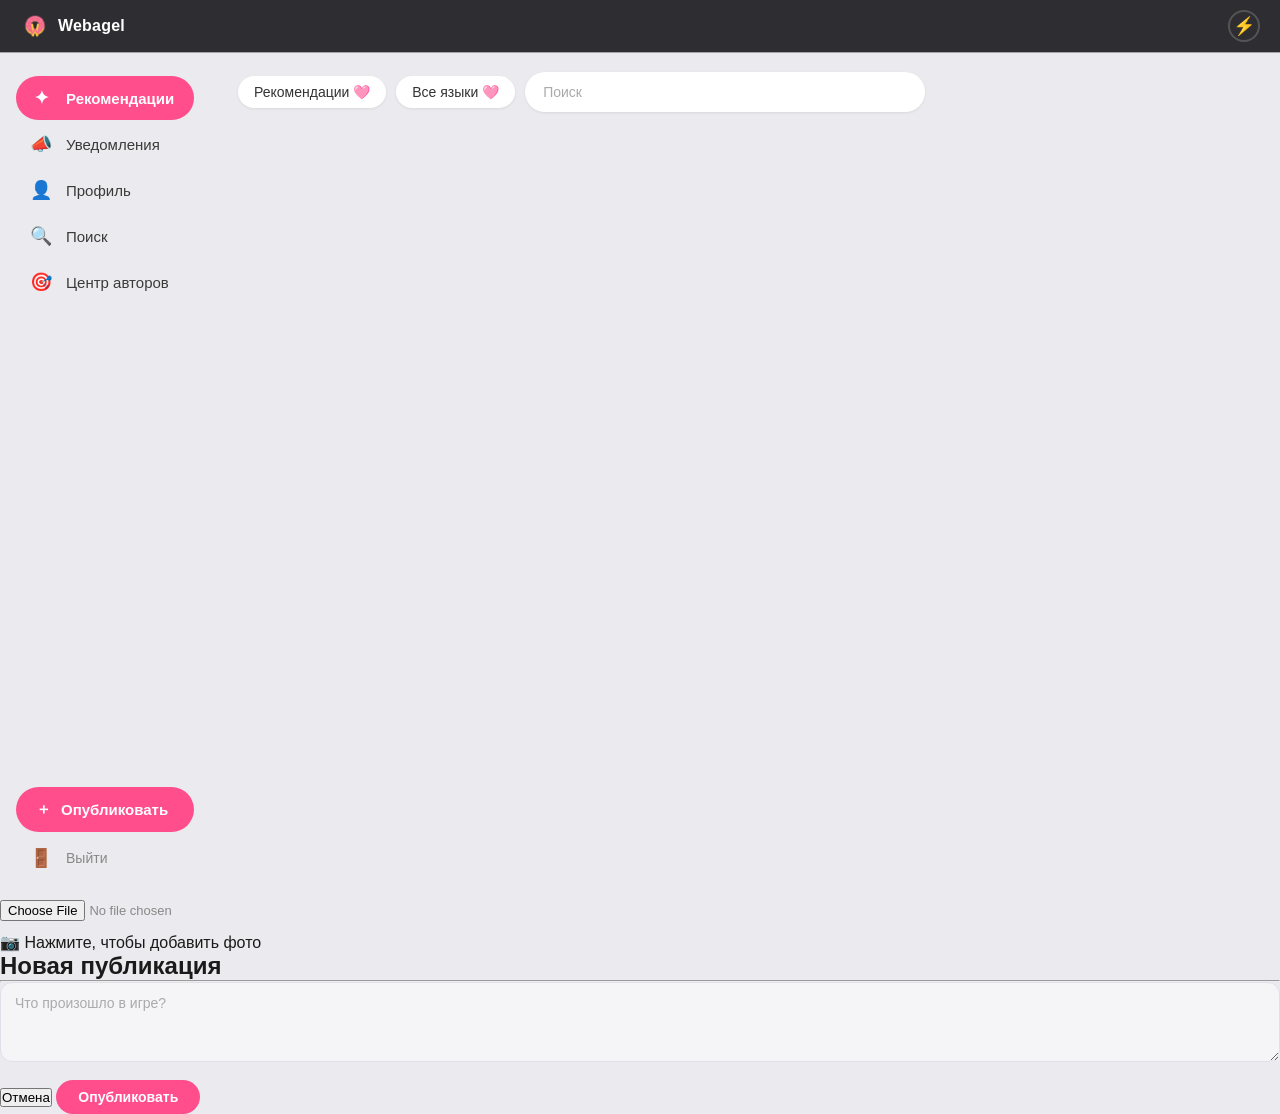
==== index.html @ 7decca6f "Refactor create post modal and image upload Updated the create post modal structure and improved ima" ====
<!DOCTYPE html>
<html lang="ru">
<head>
    <meta charset="UTF-8">
    <meta name="viewport" content="width=device-width, initial-scale=1.0">
    <link rel="icon" type="image/png" href="icons/logo.png">
    <title>Webagel</title>
    <link rel="stylesheet" href="css/style.css">
</head>
<body>

<div class="app">

    <!-- TOP BAR (dark) -->
    <header class="topbar">
        <div class="topbar-logo">
            <img src="icons/logo-transparent.png" alt="Webagel">
            <span class="topbar-name">Webagel</span>
        </div>
        <button class="notify-btn" title="Уведомления">⚡</button>
    </header>

    <!-- SIDEBAR -->
    <aside class="sidebar">
        <nav>
            <a href="index.html" class="active">
                <span class="sidebar-icon">✦</span>
                <span>Рекомендации</span>
            </a>
            <a href="#">
                <span class="sidebar-icon">📣</span>
                <span>Уведомления</span>
            </a>
            <a href="profile.html">
                <span class="sidebar-icon">👤</span>
                <span>Профиль</span>
            </a>
            <a href="search.html">
                <span class="sidebar-icon">🔍</span>
                <span>Поиск</span>
            </a>
            <a href="#">
                <span class="sidebar-icon">🎯</span>
                <span>Центр авторов</span>
            </a>
        </nav>

        <button id="publishFloatBtn">
            <span>＋</span>
            <span>Опубликовать</span>
        </button>

        <button id="logoutBtn">
            <span class="sidebar-icon">🚪</span>
            <span>Выйти</span>
        </button>
    </aside>

    <!-- MAIN -->
    <main class="main-content">

        <div class="topbar-spacer"></div>

        <!-- Search + filters -->
        <div class="search-bar-wrapper">
            <button class="filter-pill">Рекомендации 🩷</button>
            <button class="filter-pill">Все языки 🩷</button>
            <input type="text" class="main-search-input" placeholder="Поиск">
        </div>

        <!-- Feed -->
        <section class="feed-section">
            <div id="feed"></div>
        </section>

    </main>

</div>

<script type="module" src="js/app.js"></script>
<script type="module" src="js/posts.js"></script>

<!-- Create post modal -->
<div id="createPostModal">
    <div id="createPostContent">
        <div id="createPostImageSide">
            <label id="imageDropZone">
                <input type="file" id="postImage" accept="image/*">
                <div id="imagePreview">
                    <span id="imageDropHint">📷 Нажмите, чтобы добавить фото</span>
                </div>
            </label>
        </div>
        <div id="createPostInfoSide">
            <h2>Новая публикация</h2>
            <hr>
            <textarea id="postText" placeholder="Что произошло в игре?"></textarea>
            <div id="createPostActions">
                <button id="cancelPostBtn">Отмена</button>
                <button id="publishBtn">Опубликовать</button>
            </div>
        </div>
    </div>
</div>

<!-- Post modal -->
<div id="postModal">
    <div id="modalContent">
        <div id="modalImageSide"></div>
        <div id="modalInfoSide"></div>
    </div>
</div>

</body>
</html>
---- css/style.css ----
/* ===== RESET ===== */
*, *::before, *::after {
    margin: 0;
    padding: 0;
    box-sizing: border-box;
}

/* ===== BASE ===== */
body {
    background: #ebebef;
    font-family: 'Segoe UI', 'Helvetica Neue', Arial, sans-serif;
    color: #1a1a1a;
    min-height: 100vh;
}

a {
    text-decoration: none;
    color: inherit;
}

/* ===== LAYOUT ===== */
.app {
    display: flex;
    min-height: 100vh;
}

/* ===== TOPBAR (dark, fixed, full-width) ===== */
.topbar {
    position: fixed;
    top: 0;
    left: 0;
    right: 0;
    height: 52px;
    background: #2e2e32;
    display: flex;
    align-items: center;
    gap: 12px;
    padding: 0 20px;
    z-index: 200;
    box-shadow: 0 1px 0 rgba(0,0,0,0.3);
}

.topbar-logo {
    font-size: 17px;
    font-weight: 700;
    color: #ffffff;
    letter-spacing: 0.2px;
    flex-shrink: 0;
    display: flex;
    align-items: center;
    gap: 8px;
}

.topbar-logo img {
    width: 30px;
    height: 30px;
    border-radius: 50%;
    object-fit: cover;
}

.topbar-divider {
    color: #666;
    font-size: 18px;
    font-weight: 300;
}

.topbar-name {
    font-size: 16px;
    font-weight: 600;
    color: #fff;
}

.topbar input {
    display: none; /* search is in main area */
}

.notify-btn {
    margin-left: auto;
    border: none;
    background: none;
    font-size: 18px;
    cursor: pointer;
    color: #aaa;
    transition: color 0.15s;
    line-height: 1;
    width: 32px;
    height: 32px;
    border-radius: 50%;
    border: 2px solid #555;
    display: flex;
    align-items: center;
    justify-content: center;
}

.notify-btn:hover {
    color: #fff;
    border-color: #aaa;
}

.topbar-spacer {
    height: 52px;
}

/* ===== SIDEBAR ===== */
.sidebar {
    width: 210px;
    background: transparent;
    position: fixed;
    left: 0;
    top: 52px;
    bottom: 0;
    display: flex;
    flex-direction: column;
    padding: 24px 16px 20px;
    z-index: 100;
}

.logo {
    display: none; /* logo is in topbar */
}

.sidebar nav {
    flex: 1;
    display: flex;
    flex-direction: column;
    gap: 2px;
}

.sidebar a,
.sidebar button {
    display: flex;
    align-items: center;
    gap: 14px;
    width: 100%;
    padding: 11px 14px;
    border-radius: 50px;
    font-size: 15px;
    font-weight: 500;
    color: #3a3a3a;
    border: none;
    background: none;
    cursor: pointer;
    transition: background 0.12s, color 0.12s;
    text-align: left;
}

.sidebar a:hover,
.sidebar button:hover {
    background: rgba(0, 0, 0, 0.07);
    color: #111;
}

.sidebar a.active {
    background: #ff4e8b;
    color: #fff;
    font-weight: 600;
}

.sidebar a.active:hover {
    background: #e83d7a;
}

.sidebar-icon {
    font-size: 18px;
    width: 22px;
    text-align: center;
    flex-shrink: 0;
}

/* Publish button at bottom of sidebar */
#publishFloatBtn {
    display: flex;
    align-items: center;
    gap: 10px;
    background: #ff4e8b;
    color: #fff;
    border: none;
    border-radius: 50px;
    padding: 13px 20px;
    font-size: 15px;
    font-weight: 700;
    cursor: pointer;
    transition: background 0.15s;
    margin-top: 12px;
    width: 100%;
}

#publishFloatBtn:hover {
    background: #e83d7a;
}

#logoutBtn {
    color: #888;
    font-size: 14px;
    font-weight: 400;
    margin-top: 4px;
}

#logoutBtn:hover {
    background: rgba(0, 0, 0, 0.06);
    color: #333;
}

/* ===== MAIN CONTENT ===== */
.main-content {
    margin-left: 210px;
    width: calc(100% - 210px);
    padding: 20px 28px 40px;
    min-height: 100vh;
}

/* ===== SEARCH BAR (in main area, below topbar) ===== */
.search-bar-wrapper {
    display: flex;
    align-items: center;
    gap: 10px;
    margin-bottom: 20px;
}

.search-bar-wrapper input,
.main-search-input {
    flex: 1;
    max-width: 400px;
    height: 40px;
    border: none;
    border-radius: 50px;
    padding: 0 18px;
    background: #fff;
    color: #1a1a1a;
    font-size: 14px;
    outline: none;
    box-shadow: 0 1px 3px rgba(0,0,0,0.08);
    transition: box-shadow 0.15s;
}

.search-bar-wrapper input:focus,
.main-search-input:focus {
    box-shadow: 0 0 0 2px #ff4e8b40, 0 1px 3px rgba(0,0,0,0.1);
}

.search-bar-wrapper input::placeholder,
.main-search-input::placeholder {
    color: #aaa;
}

/* Filter pills */
.filter-pill {
    display: flex;
    align-items: center;
    gap: 6px;
    padding: 8px 16px;
    border-radius: 50px;
    background: #fff;
    color: #333;
    font-size: 14px;
    font-weight: 500;
    border: none;
    cursor: pointer;
    box-shadow: 0 1px 3px rgba(0,0,0,0.08);
    transition: box-shadow 0.15s;
}

.filter-pill:hover {
    box-shadow: 0 2px 6px rgba(0,0,0,0.12);
}

/* ===== WELCOME CARD (simplified) ===== */
.welcome-card {
    display: none; /* removed in Bagel style */
}

/* ===== CREATE POST (modal trigger, not inline) ===== */
.create-post {
    background: #fff;
    border: none;
    border-radius: 16px;
    padding: 20px 22px;
    margin-bottom: 24px;
    box-shadow: 0 1px 4px rgba(0,0,0,0.06);
}

.create-post h2 {
    font-size: 15px;
    font-weight: 600;
    color: #555;
    margin-bottom: 14px;
}

#postImage {
    display: block;
    margin-bottom: 12px;
    font-size: 13px;
    color: #888;
}

#postText {
    width: 100%;
    min-height: 80px;
    resize: vertical;
    background: #f5f5f8;
    border: 1px solid #e0e0e8;
    border-radius: 12px;
    padding: 12px 14px;
    color: #1a1a1a;
    font-size: 14px;
    margin-bottom: 14px;
    font-family: inherit;
    transition: border-color 0.15s;
}

#postText::placeholder {
    color: #aaa;
}

#postText:focus {
    outline: none;
    border-color: #ff4e8b;
}

/* ===== FEED SECTION ===== */
.feed-section h2 {
    font-size: 16px;
    font-weight: 700;
    color: #1a1a1a;
    margin-bottom: 16px;
}

/* ===== FEED GRID — masonry-like 4 col ===== */
#feed {
    display: grid;
    grid-template-columns: repeat(auto-fill, minmax(280px, 1fr));
    gap: 14px;
}

/* ===== POST CARD ===== */
.post {
    background: #fff;
    border: none;
    border-radius: 14px;
    overflow: hidden;
    display: flex;
    flex-direction: column;
    transition: transform 0.16s, box-shadow 0.16s;
    cursor: pointer;
    box-shadow: 0 1px 3px rgba(0,0,0,0.06);
}

.post:hover {
    transform: translateY(-2px);
    box-shadow: 0 6px 18px rgba(0,0,0,0.10);
}

/* Post image — full bleed, tall */
.post-image {
    width: 100%;
    height: 220px;
    object-fit: cover;
    display: block;
    flex-shrink: 0;
}

/* Text-only post placeholder */
.post-text-card {
    background: #f9f9fb;
    width: 100%;
    height: 220px;
    display: flex;
    align-items: center;
    justify-content: center;
    padding: 24px;
    font-size: 20px;
    color: #bbb;
    font-style: italic;
    text-align: center;
    line-height: 1.5;
    flex-shrink: 0;
}

/* Post title below image */
.post-title {
    font-size: 14px;
    font-weight: 600;
    color: #111;
    padding: 10px 14px 4px;
}

/* Avatar + username + likes row */
.post > div:first-child {
    display: flex;
    align-items: center;
    gap: 8px;
    padding: 8px 14px 12px;
}

.post > div:first-child img {
    width: 28px;
    height: 28px;
    border-radius: 50%;
    object-fit: cover;
    flex-shrink: 0;
}

.post > div:first-child strong {
    font-size: 13px;
    font-weight: 500;
    color: #444;
    flex: 1;
}

/* Likes count at right side of author row */
.post-likes-count {
    display: flex;
    align-items: center;
    gap: 4px;
    font-size: 13px;
    color: #888;
    flex-shrink: 0;
}

.post-likes-count::after {
    content: '🩷';
    font-size: 13px;
}

/* Post content text */
.post > p {
    font-size: 13px;
    color: #666;
    padding: 0 14px 10px;
    display: -webkit-box;
    -webkit-line-clamp: 2;
    -webkit-box-orient: vertical;
    overflow: hidden;
    line-height: 1.5;
}

/* Post stats bar */
.post-stats {
    display: flex;
    align-items: center;
    gap: 8px;
    padding: 8px 14px 12px;
    margin-top: auto;
}

/* Like button */
.post-stats .likeBtn {
    background: #ff4e8b;
    color: #fff;
    border: none;
    border-radius: 50px;
    padding: 7px 16px;
    font-size: 13px;
    font-weight: 600;
    cursor: pointer;
    transition: background 0.15s;
}

.post-stats .likeBtn:hover {
    background: #e83d7a;
}

/* Comment count */
.post-stats > span {
    display: flex;
    align-items: center;
    gap: 4px;
    font-size: 13px;
    color: #999;
    white-space: nowrap;
}

/* Delete button */
.deletePostBtn {
    background: none;
    border: none;
    color: #ccc;
    cursor: pointer;
    font-size: 12px;
    padding: 4px 14px 10px;
    transition: color 0.15s;
    text-align: left;
}

.deletePostBtn:hover {
    color: #e83d4d;
}

/* ===== BUTTONS (general) ===== */
#publishBtn {
    background: #ff4e8b;
    color: #fff;
    border: none;
    border-radius: 50px;
    padding: 9px 22px;
    font-size: 14px;
    font-weight: 600;
    cursor: pointer;
    transition: background 0.15s;
}

#publishBtn:hover {
    background: #e83d7a;
}

/* ===== AUTH PAGES ===== */
body:has(.auth) {
    display: flex;
    align-items: center;
    justify-content: center;
    background: #ebebef;
}

.auth {
    background: #fff;
    border-radius: 20px;
    padding: 40px 36px;
    width: 360px;
    box-shadow: 0 4px 24px rgba(0,0,0,0.10);
    display: flex;
    flex-direction: column;
    gap: 14px;
}

.auth h1 {
    font-size: 26px;
    font-weight: 800;
    color: #ff4e8b;
    margin-bottom: 8px;
    text-align: center;
}

.auth input {
    width: 100%;
    height: 44px;
    border: 1.5px solid #e0e0e8;
    border-radius: 50px;
    padding: 0 18px;
    background: #f8f8fb;
    color: #1a1a1a;
    font-size: 14px;
    font-family: inherit;
    outline: none;
    transition: border-color 0.15s;
}

.auth input:focus {
    border-color: #ff4e8b;
}

.auth button {
    width: 100%;
    height: 44px;
    background: #ff4e8b;
    color: #fff;
    border: none;
    border-radius: 50px;
    font-size: 15px;
    font-weight: 700;
    cursor: pointer;
    transition: background 0.15s;
    margin-top: 4px;
}

.auth button:hover {
    background: #e83d7a;
}

.auth a {
    text-align: center;
    font-size: 13px;
    color: #888;
    transition: color 0.15s;
}

.auth a:hover {
    color: #ff4e8b;
}

/* ===== PROFILE PAGE ===== */
body:has(.profile) {
    background: #ebebef;
}

.profile {
    max-width: 760px;
    margin: 60px auto 0;
    padding: 32px 28px 60px;
    background: transparent;
}

.profile h1 {
    font-size: 22px;
    font-weight: 700;
    color: #1a1a1a;
    margin-bottom: 24px;
}

.avatar {
    width: 90px;
    height: 90px;
    border-radius: 50%;
    object-fit: cover;
    border: 3px solid #ff4e8b;
    display: block;
}

.profile input[type="text"],
.profile input:not([type="file"]),
.profile textarea {
    width: 100%;
    padding: 10px 16px;
    background: #fff;
    border: 1.5px solid #e0e0e8;
    border-radius: 12px;
    color: #1a1a1a;
    font-size: 14px;
    font-family: inherit;
    outline: none;
    transition: border-color 0.15s;
}

.profile textarea {
    min-height: 80px;
    resize: vertical;
}

.profile input:focus,
.profile textarea:focus {
    border-color: #ff4e8b;
}

.profile button {
    background: #ff4e8b;
    color: #fff;
    border: none;
    border-radius: 50px;
    padding: 10px 28px;
    font-size: 14px;
    font-weight: 700;
    cursor: pointer;
    transition: background 0.15s;
}

.profile button:hover {
    background: #e83d7a;
}

.profile a {
    color: #888;
    font-size: 13px;
    transition: color 0.15s;
}

.profile a:hover {
    color: #ff4e8b;
}

/* ===== POST MODAL ===== */
#postModal {
    position: fixed;
    inset: 0;
    background: rgba(0, 0, 0, 0.55);
    backdrop-filter: blur(8px);
    display: none;
    justify-content: center;
    align-items: center;
    z-index: 9999;
}

#modalContent {
    width: 88vw;
    max-width: 1060px;
    height: 86vh;
    background: #fff;
    border: none;
    border-radius: 20px;
    overflow: hidden;
    display: flex;
    box-shadow: 0 20px 60px rgba(0,0,0,0.25);
}

#modalImageSide {
    width: 60%;
    background: #111;
    display: flex;
    align-items: center;
    justify-content: center;
    flex-shrink: 0;
}

#modalImageSide img {
    width: 100%;
    height: 100%;
    object-fit: contain;
}

#modalInfoSide {
    width: 40%;
    padding: 26px 22px;
    overflow-y: auto;
    background: #fff;
    border-left: 1px solid #eee;
    display: flex;
    flex-direction: column;
    gap: 0;
}

#modalInfoSide::-webkit-scrollbar {
    width: 4px;
}
#modalInfoSide::-webkit-scrollbar-thumb {
    background: #ddd;
    border-radius: 4px;
}

#modalInfoSide h2 {
    font-size: 17px;
    font-weight: 700;
    color: #111;
    margin-bottom: 4px;
}

#modalInfoSide p {
    font-size: 13px;
    color: #777;
    margin-bottom: 14px;
    line-height: 1.55;
}

#modalInfoSide hr {
    border: none;
    border-top: 1px solid #eee;
    margin: 12px 0;
}

#modalInfoSide h3 {
    font-size: 13px;
    font-weight: 600;
    color: #999;
    margin-bottom: 8px;
    text-transform: uppercase;
    letter-spacing: 0.5px;
}

#modalInfoSide .post-stats {
    padding: 0;
    margin-bottom: 0;
}

/* ===== COMMENTS ===== */
.comments {
    display: flex;
    flex-direction: column;
    gap: 2px;
    flex: 1;
    margin-bottom: 14px;
}

.comment {
    padding: 8px 0;
    border-bottom: 1px solid #f0f0f4;
    font-size: 13px;
    color: #555;
    line-height: 1.5;
}

.comment strong {
    display: block;
    font-size: 13px;
    font-weight: 600;
    color: #222;
    margin-bottom: 2px;
}

/* ===== COMMENT FORM ===== */
.comment-form {
    display: flex;
    gap: 8px;
    margin-top: auto;
    padding-top: 12px;
    border-top: 1px solid #eee;
}

.comment-form input,
#modalCommentInput {
    flex: 1;
    padding: 9px 14px;
    background: #f5f5f8;
    border: 1.5px solid #e8e8ef;
    border-radius: 50px;
    color: #1a1a1a;
    font-size: 13px;
    font-family: inherit;
    transition: border-color 0.15s;
    outline: none;
}

.comment-form input::placeholder,
#modalCommentInput::placeholder {
    color: #bbb;
}

.comment-form input:focus,
#modalCommentInput:focus {
    border-color: #ff4e8b;
}

#modalCommentBtn {
    background: #ff4e8b;
    color: #fff;
    border: none;
    border-radius: 50px;
    padding: 9px 16px;
    font-size: 13px;
    font-weight: 600;
    cursor: pointer;
    white-space: nowrap;
    transition: background 0.15s;
}

#modalCommentBtn:hover {
    background: #e83d7a;
}

/* Delete post button in modal */
#deleteModalPost {
    background: none;
    border: 1.5px solid #f0d0d8;
    color: #ccc;
    border-radius: 50px;
    padding: 8px 14px;
    font-size: 13px;
    cursor: pointer;
    margin-top: 10px;
    transition: border-color 0.15s, color 0.15s;
    width: 100%;
}

#deleteModalPost:hover {
    border-color: #e83d4d;
    color: #e83d4d;
}

/* ===== RESPONSIVE ===== */ /*
@media (max-width: 900px) {
    .sidebar {
        width: 64px;
        padding: 16px 8px;
    }

    .sidebar a span,
    .sidebar button span {
        display: none;
    }

    .sidebar a,
    .sidebar button {
        justify-content: center;
        padding: 12px;
        gap: 0;
        border-radius: 50%;
    }

    #publishFloatBtn span {
        display: none;
    }

    #publishFloatBtn {
        padding: 13px;
        justify-content: center;
        border-radius: 50%;
        width: 46px;
        height: 46px;
    }

    .main-content {
        margin-left: 64px;
        padding: 14px;
    }

    #modalContent {
        flex-direction: column;
        width: 96vw;
        height: 95vh;
    }

    #modalImageSide,
    #modalInfoSide {
        width: 100%;
    }

    #modalImageSide {
        height: 45%;
    }

    #modalInfoSide {
        height: 55%;
        border-left: none;
        border-top: 1px solid #eee;
    }
}
*/
/* ===== MOBILE (до 770px) ===== */
@media (max-width: 770px) {

    /* Топбар */
    .topbar {
        padding: 0 14px;
    }

    /* Сайдбар — снизу экрана вместо левой панели */
    .sidebar {
        width: 100%;
        height: 60px;
        top: auto;
        bottom: 0;
        left: 0;
        right: 0;
        flex-direction: row;
        padding: 0 8px;
        background: #fff;
        border-top: 1px solid #e0e0e8;
        box-shadow: 0 -2px 10px rgba(0,0,0,0.08);
        z-index: 150;
    }

    .sidebar nav {
        flex-direction: row;
        flex: 1;
        gap: 0;
        align-items: center;
        justify-content: space-around;
    }

    .sidebar a,
    .sidebar button {
        flex-direction: column;
        gap: 3px;
        padding: 8px 6px;
        border-radius: 10px;
        font-size: 10px;
        justify-content: center;
        align-items: center;
    }

    .sidebar a span:last-child,
    .sidebar button span:last-child {
        display: block;
        font-size: 10px;
    }

    .sidebar-icon {
        font-size: 20px;
        width: auto;
    }

    .sidebar a.active {
        background: transparent;
        color: #ff4e8b;
    }

    #publishFloatBtn {
        flex-direction: column;
        gap: 3px;
        padding: 8px 6px;
        border-radius: 10px;
        background: transparent;
        color: #ff4e8b;
        font-size: 10px;
        width: auto;
        height: auto;
        margin-top: 0;
    }

    #publishFloatBtn:hover {
        background: rgba(255, 78, 139, 0.08);
    }

    #logoutBtn {
        display: none;
    }

    /* Основной контент */
    .main-content {
        margin-left: 0;
        width: 100%;
        padding: 12px 12px 80px; /* отступ снизу под сайдбар */
    }

    /* Поиск и фильтры */
    .search-bar-wrapper {
        flex-wrap: wrap;
        gap: 8px;
    }

    .main-search-input {
        width: 100%;
        max-width: 100%;
    }

    /* Лента — одна колонка */
    #feed {
        grid-template-columns: 1fr;
    }

    /* Модалка поста */
    #modalContent {
        flex-direction: column;
        width: 100vw;
        height: 100dvh;
        border-radius: 0;
    }

    #modalImageSide {
        width: 100%;
        height: 50%;
    }

    #modalInfoSide {
        width: 100%;
        height: 50%;
        border-left: none;
        border-top: 1px solid #eee;
    }
}

/* ===== AUTHOR LINK (avatar + username) ===== */
.post-author-link {
    display: flex;
    align-items: center;
    gap: 8px;
    flex: 1;
    min-width: 0;
}

.post-author-link:hover strong {
    color: #ff4e8b;
}

.modal-author-link {
    color: inherit;
    transition: color 0.15s;
}

.modal-author-link:hover {
    color: #ff4e8b;
}

/* ===== FOLLOW STATS (profile / user pages) ===== */
.follow-stats {
    display: flex;
    gap: 18px;
    margin: 4px 0 8px;
}

.follow-stat {
    font-size: 14px;
    color: #555;
    font-weight: 600;
}

/* ===== FOLLOW BUTTON ===== */
#followBtn {
    background: #ff4e8b;
    color: #fff;
    border: none;
    border-radius: 50px;
    padding: 10px 28px;
    font-size: 14px;
    font-weight: 700;
    cursor: pointer;
    transition: background 0.15s, color 0.15s, border-color 0.15s;
}

#followBtn:hover {
    background: #e83d7a;
}

#followBtn.following {
    background: #fff;
    color: #ff4e8b;
    border: 1.5px solid #ff4e8b;
}

#followBtn.following:hover {
    background: #fff0f4;
}

#followBtn:disabled {
    opacity: 0.6;
    cursor: default;
}

/* ===== USER DISPLAY (on user.html) ===== */
.user-display-name {
    font-size: 18px;
    font-weight: 700;
    color: #1a1a1a;
    margin-bottom: 4px;
}

.user-bio {
    font-size: 14px;
    color: #666;
    margin-bottom: 12px;
    max-width: 500px;
}

/* ===== PROFILE FEED DIVIDER / TITLE ===== */
.profile-divider {
    border: none;
    border-top: 1px solid #ddd;
    margin: 28px 0 20px;
}

.profile-feed-title {
    font-size: 16px;
    font-weight: 700;
    color: #1a1a1a;
    margin-bottom: 16px;
}

.profile #feed {
    display: grid;
    grid-template-columns: repeat(auto-fill, minmax(260px, 1fr));
    gap: 14px;
}

.empty-feed {
    color: #999;
    font-size: 14px;
    font-style: italic;
    padding: 20px 0;
}

/* ===== USER SEARCH RESULTS ===== */
.user-results-grid {
    display: grid;
    grid-template-columns: repeat(auto-fill, minmax(280px, 1fr));
    gap: 12px;
}

.user-card {
    display: flex;
    align-items: center;
    gap: 14px;
    background: #fff;
    border-radius: 14px;
    padding: 14px 16px;
    box-shadow: 0 1px 3px rgba(0,0,0,0.06);
    transition: transform 0.15s, box-shadow 0.15s;
    cursor: pointer;
}

.user-card:hover {
    transform: translateY(-2px);
    box-shadow: 0 6px 18px rgba(0,0,0,0.10);
}

.user-card-avatar {
    width: 60px;
    height: 60px;
    border-radius: 50%;
    object-fit: cover;
    flex-shrink: 0;
}

.user-card-info {
    min-width: 0;
}

.user-card-info strong {
    display: block;
    font-size: 15px;
    font-weight: 700;
    color: #1a1a1a;
    margin-bottom: 4px;
}

.user-card-info p {
    font-size: 13px;
    color: #888;
    line-height: 1.4;
    overflow: hidden;
    text-overflow: ellipsis;
    display: -webkit-box;
    -webkit-line-clamp: 2;
    -webkit-box-orient: vertical;
}
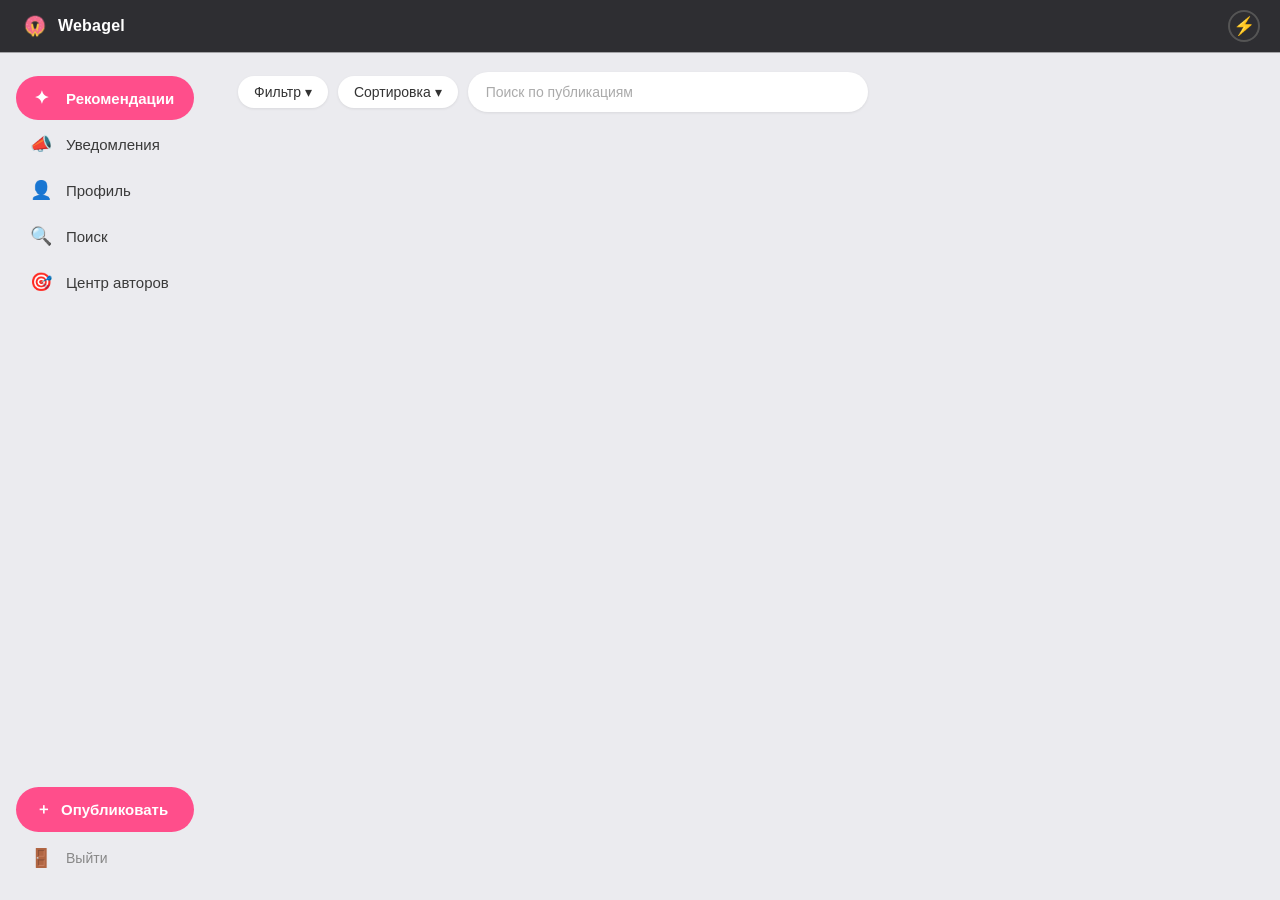
==== commit 9a1fc438: "Enhance search bar with filter and sort options Added filter and sort dropdowns to the search bar." ====
--- a/index.html
+++ b/index.html
@@ -63,9 +63,53 @@
 
         <!-- Search + filters -->
         <div class="search-bar-wrapper">
-            <button class="filter-pill">Рекомендации 🩷</button>
-            <button class="filter-pill">Все языки 🩷</button>
-            <input type="text" class="main-search-input" placeholder="Поиск">
+            <div class="dropdown-wrapper" id="filterDropdownWrapper">
+                <button class="filter-pill" id="filterBtn">Фильтр ▾</button>
+                <div class="dropdown-menu" id="filterMenu">
+                    <label class="dropdown-item">
+                        <input type="checkbox" id="filterFollowing">
+                        <span>Только подписки</span>
+                    </label>
+                    <label class="dropdown-item">
+                        <input type="checkbox" id="filterOnlyGif">
+                        <span>Только GIF</span>
+                    </label>
+                    <label class="dropdown-item">
+                        <input type="checkbox" id="filterNoGif">
+                        <span>Без GIF</span>
+                    </label>
+                </div>
+            </div>
+            <div class="dropdown-wrapper" id="sortDropdownWrapper">
+                <button class="filter-pill" id="sortBtn">Сортировка ▾</button>
+                <div class="dropdown-menu" id="sortMenu">
+                    <label class="dropdown-item">
+                        <input type="radio" name="sortOrder" value="newest" checked>
+                        <span>Недавние</span>
+                    </label>
+                    <label class="dropdown-item">
+                        <input type="radio" name="sortOrder" value="oldest">
+                        <span>Давние</span>
+                    </label>
+                    <label class="dropdown-item">
+                        <input type="radio" name="sortOrder" value="most_likes">
+                        <span>Много лайков</span>
+                    </label>
+                    <label class="dropdown-item">
+                        <input type="radio" name="sortOrder" value="least_likes">
+                        <span>Мало лайков</span>
+                    </label>
+                    <label class="dropdown-item">
+                        <input type="radio" name="sortOrder" value="most_comments">
+                        <span>Много комментариев</span>
+                    </label>
+                    <label class="dropdown-item">
+                        <input type="radio" name="sortOrder" value="least_comments">
+                        <span>Мало комментариев</span>
+                    </label>
+                </div>
+            </div>
+            <input type="text" class="main-search-input" id="mainSearchInput" placeholder="Поиск по публикациям">
         </div>
 
         <!-- Feed -->
--- a/css/style.css
+++ b/css/style.css
@@ -262,6 +262,65 @@
 
 .filter-pill:hover {
     box-shadow: 0 2px 6px rgba(0,0,0,0.12);
+}
+
+.filter-pill.active {
+    background: #ff4e8b;
+    color: #fff;
+    box-shadow: 0 2px 8px rgba(255,78,139,0.3);
+}
+
+/* Dropdown wrappers */
+.dropdown-wrapper {
+    position: relative;
+}
+
+.dropdown-menu {
+    display: none;
+    position: absolute;
+    top: calc(100% + 8px);
+    left: 0;
+    min-width: 200px;
+    background: #fff;
+    border-radius: 14px;
+    box-shadow: 0 4px 20px rgba(0,0,0,0.13);
+    padding: 8px 0;
+    z-index: 100;
+    animation: dropdownFadeIn 0.15s ease;
+}
+
+.dropdown-menu.open {
+    display: block;
+}
+
+@keyframes dropdownFadeIn {
+    from { opacity: 0; transform: translateY(-6px); }
+    to   { opacity: 1; transform: translateY(0); }
+}
+
+.dropdown-item {
+    display: flex;
+    align-items: center;
+    gap: 10px;
+    padding: 10px 18px;
+    cursor: pointer;
+    font-size: 14px;
+    color: #333;
+    transition: background 0.1s;
+    user-select: none;
+}
+
+.dropdown-item:hover {
+    background: #fdf0f5;
+}
+
+.dropdown-item input[type="checkbox"],
+.dropdown-item input[type="radio"] {
+    accent-color: #ff4e8b;
+    width: 16px;
+    height: 16px;
+    cursor: pointer;
+    flex-shrink: 0;
 }
 
 /* ===== WELCOME CARD (simplified) ===== */
@@ -487,22 +546,6 @@
 }
 
 /* ===== BUTTONS (general) ===== */
-#publishBtn {
-    background: #ff4e8b;
-    color: #fff;
-    border: none;
-    border-radius: 50px;
-    padding: 9px 22px;
-    font-size: 14px;
-    font-weight: 600;
-    cursor: pointer;
-    transition: background 0.15s;
-}
-
-#publishBtn:hover {
-    background: #e83d7a;
-}
-
 /* ===== AUTH PAGES ===== */
 body:has(.auth) {
     display: flex;
@@ -583,7 +626,7 @@
 }
 
 .profile {
-    max-width: 760px;
+    max-width: 1060px;
     margin: 60px auto 0;
     padding: 32px 28px 60px;
     background: transparent;
@@ -1188,3 +1231,184 @@
     -webkit-line-clamp: 2;
     -webkit-box-orient: vertical;
 }
+
+/* ===== CREATE POST MODAL ===== */
+#createPostModal {
+    position: fixed;
+    inset: 0;
+    background: rgba(0, 0, 0, 0.55);
+    backdrop-filter: blur(8px);
+    display: none;
+    justify-content: center;
+    align-items: center;
+    z-index: 9999;
+}
+
+#createPostContent {
+    width: 88vw;
+    max-width: 860px;
+    height: 80vh;
+    background: #fff;
+    border-radius: 20px;
+    overflow: hidden;
+    display: flex;
+    box-shadow: 0 20px 60px rgba(0,0,0,0.25);
+}
+
+#createPostImageSide {
+    width: 58%;
+    background: #111;
+    display: flex;
+    align-items: center;
+    justify-content: center;
+    flex-shrink: 0;
+    position: relative;
+}
+
+#imageDropZone {
+    width: 100%;
+    height: 100%;
+    display: flex;
+    align-items: center;
+    justify-content: center;
+    cursor: pointer;
+}
+
+#imageDropZone input[type="file"] {
+    display: none;
+}
+
+#imagePreview {
+    width: 100%;
+    height: 100%;
+    display: flex;
+    align-items: center;
+    justify-content: center;
+}
+
+#imagePreview img {
+    width: 100%;
+    height: 100%;
+    object-fit: contain;
+}
+
+#imageDropHint {
+    font-size: 14px;
+    color: #888;
+    text-align: center;
+    padding: 20px;
+    line-height: 1.6;
+}
+
+#createPostInfoSide {
+    width: 42%;
+    padding: 26px 22px;
+    background: #fff;
+    border-left: 1px solid #eee;
+    display: flex;
+    flex-direction: column;
+    gap: 0;
+    overflow-y: auto;
+}
+
+#createPostInfoSide h2 {
+    font-size: 17px;
+    font-weight: 700;
+    color: #111;
+    margin-bottom: 4px;
+}
+
+#createPostInfoSide hr {
+    border: none;
+    border-top: 1px solid #eee;
+    margin: 12px 0;
+}
+
+#postText {
+    flex: 1;
+    width: 100%;
+    min-height: 120px;
+    resize: none;
+    background: #f5f5f8;
+    border: 1.5px solid #e8e8ef;
+    border-radius: 12px;
+    padding: 12px 14px;
+    color: #1a1a1a;
+    font-size: 14px;
+    font-family: inherit;
+    outline: none;
+    transition: border-color 0.15s;
+    box-sizing: border-box;
+    margin-bottom: 14px;
+}
+
+#postText:focus {
+    border-color: #ff4e8b;
+}
+
+#postText::placeholder {
+    color: #bbb;
+}
+
+#createPostActions {
+    display: flex;
+    gap: 10px;
+    margin-top: auto;
+    padding-top: 12px;
+    border-top: 1px solid #eee;
+}
+
+#cancelPostBtn {
+    flex: 1;
+    background: none;
+    border: 1.5px solid #e8e8ef;
+    color: #999;
+    border-radius: 50px;
+    padding: 10px 0;
+    font-size: 14px;
+    font-weight: 600;
+    cursor: pointer;
+    font-family: inherit;
+    transition: border-color 0.15s, color 0.15s;
+}
+
+#cancelPostBtn:hover {
+    border-color: #ccc;
+    color: #666;
+}
+
+#publishBtn {
+    flex: 2;
+    background: #ff4e8b;
+    color: #fff;
+    border: none;
+    border-radius: 50px;
+    padding: 10px 0;
+    font-size: 14px;
+    font-weight: 700;
+    cursor: pointer;
+    font-family: inherit;
+    transition: background 0.15s;
+}
+
+#publishBtn:hover {
+    background: #e83d7a;
+}
+
+@media (max-width: 700px) {
+    #createPostContent {
+        flex-direction: column;
+        height: 92vh;
+        width: 96vw;
+    }
+
+    #createPostImageSide {
+        width: 100%;
+        height: 40%;
+    }
+
+    #createPostInfoSide {
+        width: 100%;
+        height: 60%;
+    }
+}
